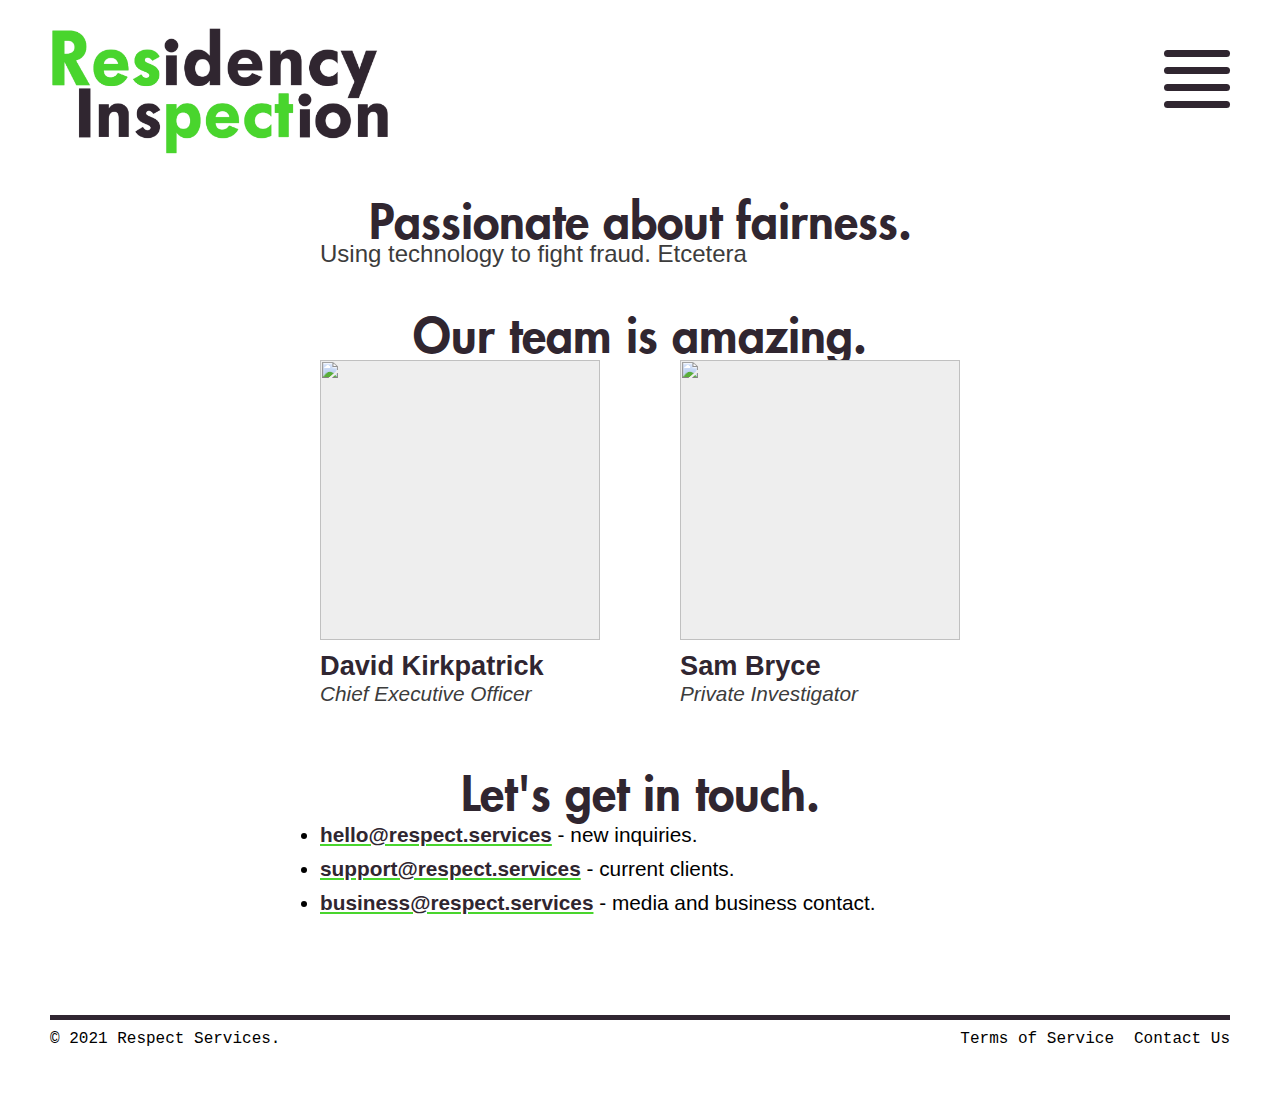
==== about.html @ 8364cbc3 "Initial draft." ====
<!DOCTYPE html>
<html>

<head>
<title>Respect</title>
<meta name="viewport" content="width=device-width, initial-scale=1.0" />
<link rel="stylesheet" type="text/css" href="normalize.css" />
<link rel="stylesheet" type="text/css" href="respect.css" />
<link rel="stylesheet" type="text/css" href="menu.css" />
<style type="text/css">

#contact {
  font-size: 1.3em;
  padding: 0;
  margin: 25px 0;
}

#contact li {
  margin-bottom: 10px;
}

#contact a {
  font-weight: bold;
}

</style>
</head>

<body>
<img id="logo" src="respect.png" />

<nav role='navigation'>
  <div id="menuToggle">
    <input type="checkbox" />
    
    <span></span>
    <span></span>
    <span></span>
	<span></span>
    
    <ul id="menu">
      <li><a href="index.html">How it Works</a></li>
	  <li><a href="schools.html">For Schools</a></li>
	  <li><a href="banks.html">For Banks</a></li>
      <li><a href="start.html#pricing">Pricing</a></li>
      <li><a href="start.html#submit">Get Started</a></li>
	  <li><a href="about.html">About &amp; Contact</a></li>
    </ul>
  </div>
</nav>

<div id="content" class="tight">

<h>Passionate about fairness.</h>
<p>Using technology to fight fraud. Etcetera</p>

<h>Our team is amazing.</h>
<div id="team">
<div class="person">
<img src="#" class="headshot" />
<span class="name">David Kirkpatrick</span>
<span class="title">Chief Executive Officer</span>
<p class="bio"></p>
</div>

<div class="person">
<img src="#" class="headshot" />
<span class="name">Sam Bryce</span>
<span class="title">Private Investigator</span>
<p class="bio"></p>
</div>
</div>

<h>Let's get in touch.</h>
<ul id="contact">
<li><a href="mailto:hello@respect.services">hello@respect.services</a> - new inquiries.
<li><a href="mailto:support@respect.services">support@respect.services</a> - current clients.
<li><a href="mailto:other@respect.services">business@respect.services</a> - media and business contact.
</ul>

</div>
<div id="footer">
&copy; 2021 Respect Services.

<ul>
<li><a href="terms.html">Terms of Service</a></li>
<li><a href="contact.html">Contact Us</a></li>
</ul>
</div

</body>
</html>
---- respect.css ----
body {
  margin: 20px 50px 30px 50px;
  font-family: arial;
}

@font-face {
    font-family: 'Futura';
    src: url('Futura-Heavy.woff2') format('woff2'),
        url('Futura-Heavy.woff') format('woff');
    font-weight: 900;
    font-style: normal;
    font-display: swap;
}

#logo { 
  width: 350px;
}

h {
  font-family: 'Futura';
  font-size: 3em;
  text-align: center;
  width: 100%;
  display: block;
  margin-top: 40px;
  color: rgb(48, 38, 48);
}

#content.tight {
    max-width: 640px;
	margin: 0px auto;
}

#content.expansive {
	margin: 0px;
}

#content.tight p { 
    font-size: 1.5em;
    line-height: 150%;
    color: rgb(60,60,60);
    margin-top: 10px;
    text-align: justify;
}

#content.expansive p {
	font-size: 1.4em;
	line-height: 120%;
	margin-top: 10px;
}

#content.expansive h {
  font-size: 2.2em;
  text-align: left;
}

blockquote {
	font-family: "courier new";
	font-size: 1.2em;
}

a {
  text-decoration: underline;
  color: rgb(48, 38, 48);
  text-decoration-color: rgb(73, 213, 45);	
}

a:hover {
  color: rgb(73, 213, 45) !important;
}

#team {
  display: flex;
  justify-content: space-between;
}

#team .person {
  gap: 10px;
}

img.headshot {
  background-color: #eee;
  height: 280px;
  width: 280px;
  border: none;
  display: block;
  margin: 20px 0px 10px 0px;
}

.person .name {
  font-weight: bold;
  color: rgb(48, 38, 49);
  display: block;
  font-size: 1.7em;
}

.person .title {
  font-size: 1.3em;
  font-style: italic;
  color: rgb(60,60,60);
}

#footer { 
  margin-top: 100px;
  border-top: 5px solid rgb(48, 38, 49);
  padding-top: 10px;
  padding-bottom: 20px;
  font-family: "courier new";
}

#footer ul {
    display: flex;
    list-style-type: none;
    justify-content: flex-end;
    float: right;
    margin: 0;
    padding: 0;	
}

#footer a {
  color: black;
  text-decoration: none;
  margin-left: 20px;
}

textarea { 
  display: block;
  width: 100%;
  min-height: 300px;
  margin: 8px 0px 8px 0px;
  box-sizing: border-box;
}


em { 
  font-weight: bold;
  font-style: normal;  
}

button { 
  color: white;
  align: center;
  font-family: futura;
  border-radius: 4px;
  text-transform: uppercase;
  cursor: pointer;
  font-size: 110%;
  border-width: 1px;
  letter-spacing: .1rem;
  background-color: rgb(73, 213, 45);
}
---- menu.css ----
body
{
	overflow-x: hidden; /* needed because hiding the menu on the right side is not perfect,  */
}

#menuToggle
{
  display: block;
  position: absolute;
  top: 50px;
  right: 50px;
  
  z-index: 1;
  
  -webkit-user-select: none;
  user-select: none;
}

#menuToggle input
{
  display: block;
  width: 66px;
  height: 77px;
  position: absolute;
  top: -7px;
  left: -5px;
  
  cursor: pointer;
  
  opacity: 0; /* hide this */
  z-index: 2; /* and place it over the hamburger */
  
  -webkit-touch-callout: none;
}

/*
 * Just a quick hamburger
 */
#menuToggle span
{
  display: block;
  width: 66px;
  height: 7px;
  margin-bottom: 10px;
  position: relative;
  
  background-color: rgb(48, 38, 48);
  border-radius: 4px;
  
  z-index: 1;
  transition: transform 0.5s cubic-bezier(0.77,0.2,0.05,1.0),
              background 0.5s cubic-bezier(0.77,0.2,0.05,1.0),
              opacity 0.55s ease;
}

/* 
 * Transform all the slices of hamburger
 * into a crossmark.
 */
#menuToggle input:checked ~ span:nth-last-child(5)
{
  opacity: 1;
  transform: rotate(45deg) translate(15px, 15px);
  background: #aaa;
}

/*
 * But let's hide the middle one.
 */
#menuToggle input:checked ~ span:nth-last-child(4), 
#menuToggle input:checked ~ span:nth-last-child(2)
{
  opacity: 0;
  transform: rotate(0deg) scale(0.2, 0.2);
}

/*
 * Ohyeah and the last one should go the other direction
 */
#menuToggle input:checked ~ span:nth-last-child(3)
{
  opacity: 1;
  transform: rotate(-45deg) translate(9px, -9px);
  background: #aaa;
}

/*
 * Make this absolute positioned
 * at the top left of the screen
 */
#menu
{
  position: absolute;
  width: 250px;
  margin: -120px 0 0 0;
  padding-right: 100px;
  padding-top: 125px;
  padding-bottom: 50px;
  right: -100px;
  
  background: rgb(48, 38, 48);
  list-style-type: none;
  -webkit-font-smoothing: antialiased;
  /* to stop flickering of text in safari */
  
  transform-origin: 0% 0%;
  transform: translate(100%, 0);
  text-align: right;
/*  transition: transform 0.5s cubic-bezier(0.77,0.2,0.05,1.0);*/
}

#menu li
{
  padding: 10px 0;
  font-size: 2em;
  font-family: Futura;
}

#menu a {
 text-decoration: none;
 color: white;
}

/*
 * And let's fade it in from the left
 */
#menuToggle input:checked ~ ul
{
  transform: none;
  opacity: 1;
}

@media screen and (max-width: 768px) {
  #menu {
    transform: none;
    opacity: 0;

    transition: opacity 0.5s cubic-bezier(0.77,0.2,0.05,1.0);
  }
}
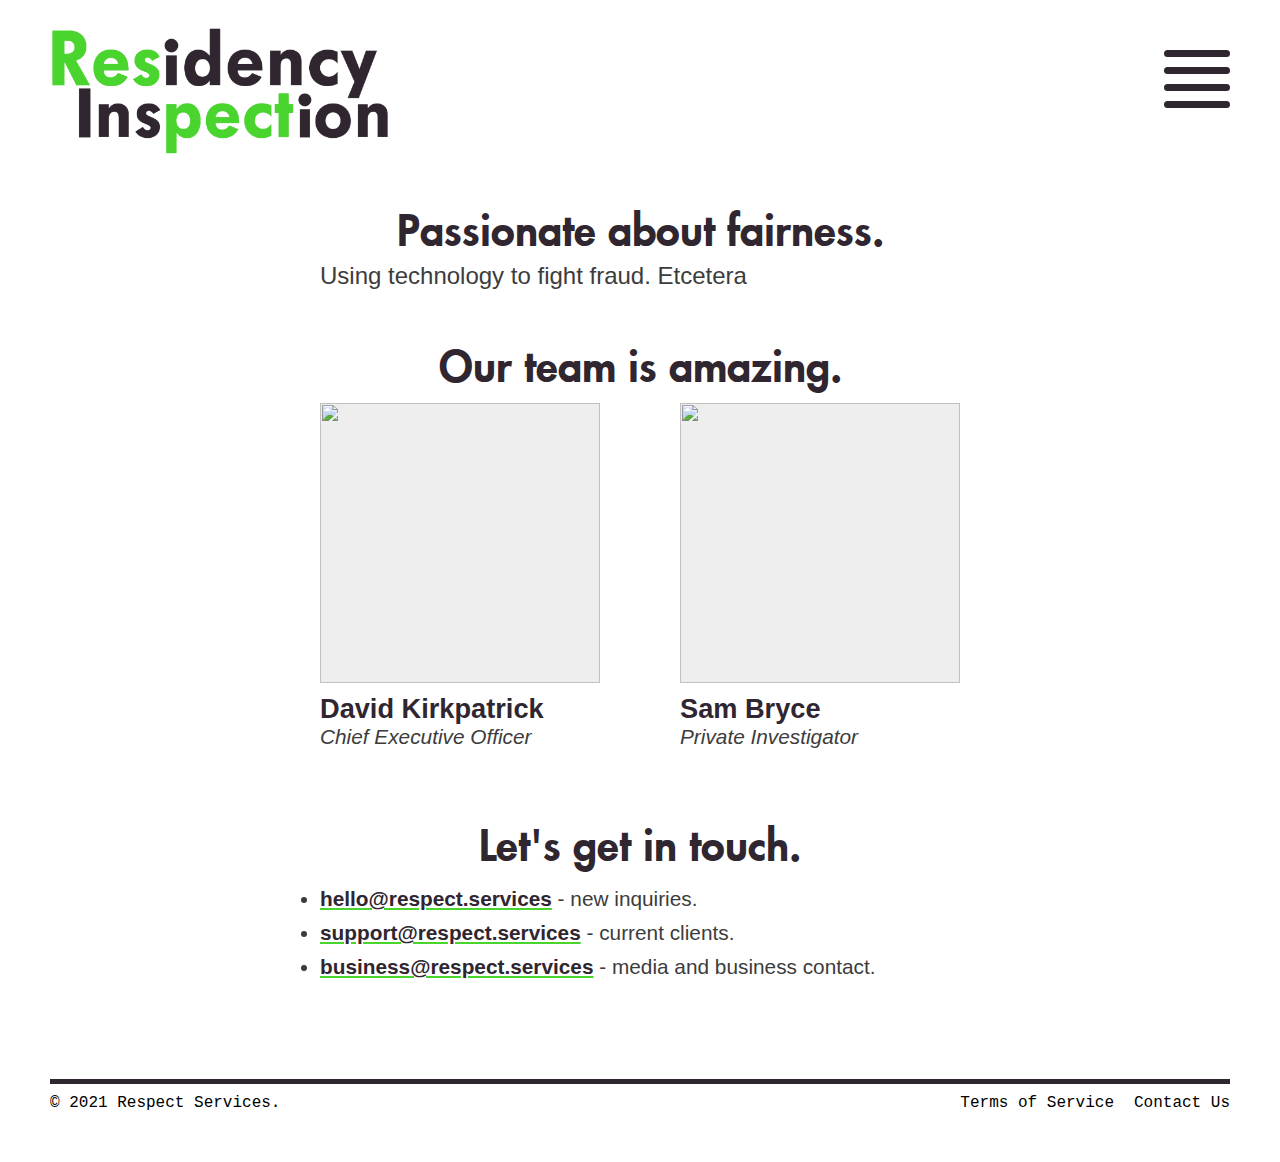
==== commit c8b8613e: "Text updates." ====
--- a/about.html
+++ b/about.html
@@ -84,7 +84,7 @@
 
 <ul>
 <li><a href="terms.html">Terms of Service</a></li>
-<li><a href="contact.html">Contact Us</a></li>
+<li><a href="about.html#contact">Contact Us</a></li>
 </ul>
 </div
 
--- a/respect.css
+++ b/respect.css
@@ -1,6 +1,98 @@
 body {
-  margin: 20px 50px 30px 50px;
   font-family: arial;
+  box-sizing: border-box;
+}
+
+@media only screen and (min-width: 640px) {
+  body { 
+    margin: 20px 50px 30px 50px;
+  }
+  
+  #logo { 
+    width: 350px;
+  }  
+  
+  h {
+    font-size: 2.7em;
+  }  
+  
+  #content.tight p { 
+    font-size: 1.5em;  
+  }
+  
+  #content.expansive p {
+	font-size: 1.4em;  
+	line-height: 120%;	
+  }
+  
+  #content.expansive h {
+    font-size: 2.2em;  
+  }
+  
+  ul.airy li { 
+    font-size: 1em;
+  }
+
+  ul.airy em {
+    font-size: 1.5em;  
+  }
+  
+  blockquote { 
+	font-size: 1.2em;
+  }
+  
+  #team { 
+    justify-content: space-between;
+  }
+  
+  #footer ul {
+    justify-content: flex-end;
+    float: right;
+  }
+}
+
+@media only screen and (max-width: 640px) {
+  body { 
+    margin: 10px;
+  }
+
+  #logo { 
+    width: 200px;
+  }
+
+  h { 
+    font-size: 1.6em;
+  }	
+
+  #content.tight p { 
+    font-size: 1em;  
+  }
+  
+  #content.expansive p {
+	font-size: 1em;  
+	line-height: 150%;
+  }
+  
+  #content.expansive h {
+    font-size: 1.5em;  
+  } 
+
+  ul.airy li { 
+    font-size: 0.8em;
+  }
+
+  ul.airy em {
+    font-size: 1.3em;  
+  }
+  
+  blockquote { 
+  	font-size: 0.8em;
+	margin-left: 0px;
+  }
+  
+  #team { 
+    justify-content: center; 
+  }
 }
 
 @font-face {
@@ -12,18 +104,18 @@
     font-display: swap;
 }
 
-#logo { 
-  width: 350px;
-}
-
 h {
   font-family: 'Futura';
-  font-size: 3em;
+  font-weight: 900;
   text-align: center;
   width: 100%;
   display: block;
   margin-top: 40px;
   color: rgb(48, 38, 48);
+}
+
+#content { 
+    color: rgb(60,60,60);
 }
 
 #content.tight {
@@ -36,27 +128,38 @@
 }
 
 #content.tight p { 
-    font-size: 1.5em;
     line-height: 150%;
-    color: rgb(60,60,60);
     margin-top: 10px;
     text-align: justify;
 }
 
 #content.expansive p {
-	font-size: 1.4em;
-	line-height: 120%;
 	margin-top: 10px;
 }
 
 #content.expansive h {
-  font-size: 2.2em;
   text-align: left;
 }
+
+ul.airy { 
+  list-style-type: none;
+  margin: 0;
+  padding: 0;  
+  text-align: left;
+}
+
+ul.airy li { 
+  margin: 10px 0 15px 0;
+  line-height: 170%;
+}
+
+ul.airy em {
+  display: block;
+}
+
 
 blockquote {
 	font-family: "courier new";
-	font-size: 1.2em;
 }
 
 a {
@@ -71,11 +174,11 @@
 
 #team {
   display: flex;
-  justify-content: space-between;
-}
-
-#team .person {
-  gap: 10px;
+  flex-wrap: wrap;
+}
+
+#person { 
+  flex-grow: 1;
 }
 
 img.headshot {
@@ -111,16 +214,14 @@
 #footer ul {
     display: flex;
     list-style-type: none;
-    justify-content: flex-end;
-    float: right;
     margin: 0;
     padding: 0;	
+	gap: 20px;
 }
 
 #footer a {
   color: black;
   text-decoration: none;
-  margin-left: 20px;
 }
 
 textarea { 
--- a/menu.css
+++ b/menu.css
@@ -1,36 +1,93 @@
-body
-{
-	overflow-x: hidden; /* needed because hiding the menu on the right side is not perfect,  */
+@media only screen and (min-width: 640px) {
+  #menuToggle { 
+    top: 50px;
+    right: 50px;
+  }
+  
+  #menu { 
+    top: -50px;
+    right: -50px;
+    width: 250px;
+    padding-right: 50px;
+    padding-top: 125px;
+    padding-bottom: 50px;
+    text-align: right; 	
+  }
+  
+  #menuToggle input {
+    width: 77px;
+    height: 77px;
+  }  
+  
+  #menuToggle span { 
+    width: 66px;
+    height: 7px;
+    margin-bottom: 10px;	
+  }
+
+  #menuToggle input:checked ~ span:nth-last-child(2)
+  {
+    transform: rotate(45deg)  translate(-5px, -5px);
+  }
+}
+
+@media only screen and (max-width: 640px) {
+  #menuToggle { 
+    top: 25px;
+    right: 10px;
+  }  
+  
+  #menu { 
+    top: -25px;
+    right: -10px;
+    width: 100vw;
+    height: 100vh;
+    text-align: center;
+    padding-top: 80px;
+  }
+  
+  #menuToggle input {
+    width: 55px;
+	height: 55px;
+  }
+
+  #menuToggle span { 
+    width: 44px;
+    height: 5px;
+    margin-bottom: 8px;
+  }  
+  
+  #menuToggle input:checked ~ span {
+    margin-right: 10px;
+  }
+  
+  #menuToggle input:checked ~ span:nth-last-child(2)
+  {
+    transform: rotate(45deg)  translate(-7px, -7px);
+  }  
 }
 
 #menuToggle
 {
   display: block;
-  position: absolute;
-  top: 50px;
-  right: 50px;
-  
+  position: fixed;
   z-index: 1;
-  
-  -webkit-user-select: none;
   user-select: none;
+  background-color: white;
+  display: flex;
+  flex-direction: column;
+  align-items: flex-end;
 }
 
 #menuToggle input
 {
   display: block;
-  width: 66px;
-  height: 77px;
   position: absolute;
   top: -7px;
-  left: -5px;
-  
+  right: -5px;
   cursor: pointer;
-  
   opacity: 0; /* hide this */
   z-index: 2; /* and place it over the hamburger */
-  
-  -webkit-touch-callout: none;
 }
 
 /*
@@ -39,14 +96,9 @@
 #menuToggle span
 {
   display: block;
-  width: 66px;
-  height: 7px;
-  margin-bottom: 10px;
   position: relative;
-  
   background-color: rgb(48, 38, 48);
   border-radius: 4px;
-  
   z-index: 1;
   transition: transform 0.5s cubic-bezier(0.77,0.2,0.05,1.0),
               background 0.5s cubic-bezier(0.77,0.2,0.05,1.0),
@@ -57,32 +109,33 @@
  * Transform all the slices of hamburger
  * into a crossmark.
  */
-#menuToggle input:checked ~ span:nth-last-child(5)
+#menuToggle input:checked ~ span:nth-last-child(5),
+#menuToggle input:checked ~ span:nth-last-child(2)
 {
   opacity: 1;
-  transform: rotate(45deg) translate(15px, 15px);
   background: #aaa;
 }
 
+  #menuToggle input:checked ~ span:nth-last-child(5) {
+    transform: rotate(-45deg);
+	transform-origin: 100% 0;
+  }  
+  
+  #menuToggle input:checked ~ span:nth-last-child(2)
+  {
+	transform-origin: 100% 100%;  
+  }
+  
 /*
- * But let's hide the middle one.
+ * But let's hide the middle ones.
  */
 #menuToggle input:checked ~ span:nth-last-child(4), 
-#menuToggle input:checked ~ span:nth-last-child(2)
+#menuToggle input:checked ~ span:nth-last-child(3)
 {
   opacity: 0;
   transform: rotate(0deg) scale(0.2, 0.2);
 }
 
-/*
- * Ohyeah and the last one should go the other direction
- */
-#menuToggle input:checked ~ span:nth-last-child(3)
-{
-  opacity: 1;
-  transform: rotate(-45deg) translate(9px, -9px);
-  background: #aaa;
-}
 
 /*
  * Make this absolute positioned
@@ -91,22 +144,10 @@
 #menu
 {
   position: absolute;
-  width: 250px;
-  margin: -120px 0 0 0;
-  padding-right: 100px;
-  padding-top: 125px;
-  padding-bottom: 50px;
-  right: -100px;
-  
+  margin: 0px;	
   background: rgb(48, 38, 48);
   list-style-type: none;
   -webkit-font-smoothing: antialiased;
-  /* to stop flickering of text in safari */
-  
-  transform-origin: 0% 0%;
-  transform: translate(100%, 0);
-  text-align: right;
-/*  transition: transform 0.5s cubic-bezier(0.77,0.2,0.05,1.0);*/
 }
 
 #menu li
@@ -121,20 +162,12 @@
  color: white;
 }
 
-/*
- * And let's fade it in from the left
- */
+#menuToggle input ~ ul { 
+  display: none;
+}
+
 #menuToggle input:checked ~ ul
 {
-  transform: none;
+  display: block;
   opacity: 1;
-}
-
-@media screen and (max-width: 768px) {
-  #menu {
-    transform: none;
-    opacity: 0;
-
-    transition: opacity 0.5s cubic-bezier(0.77,0.2,0.05,1.0);
-  }
 }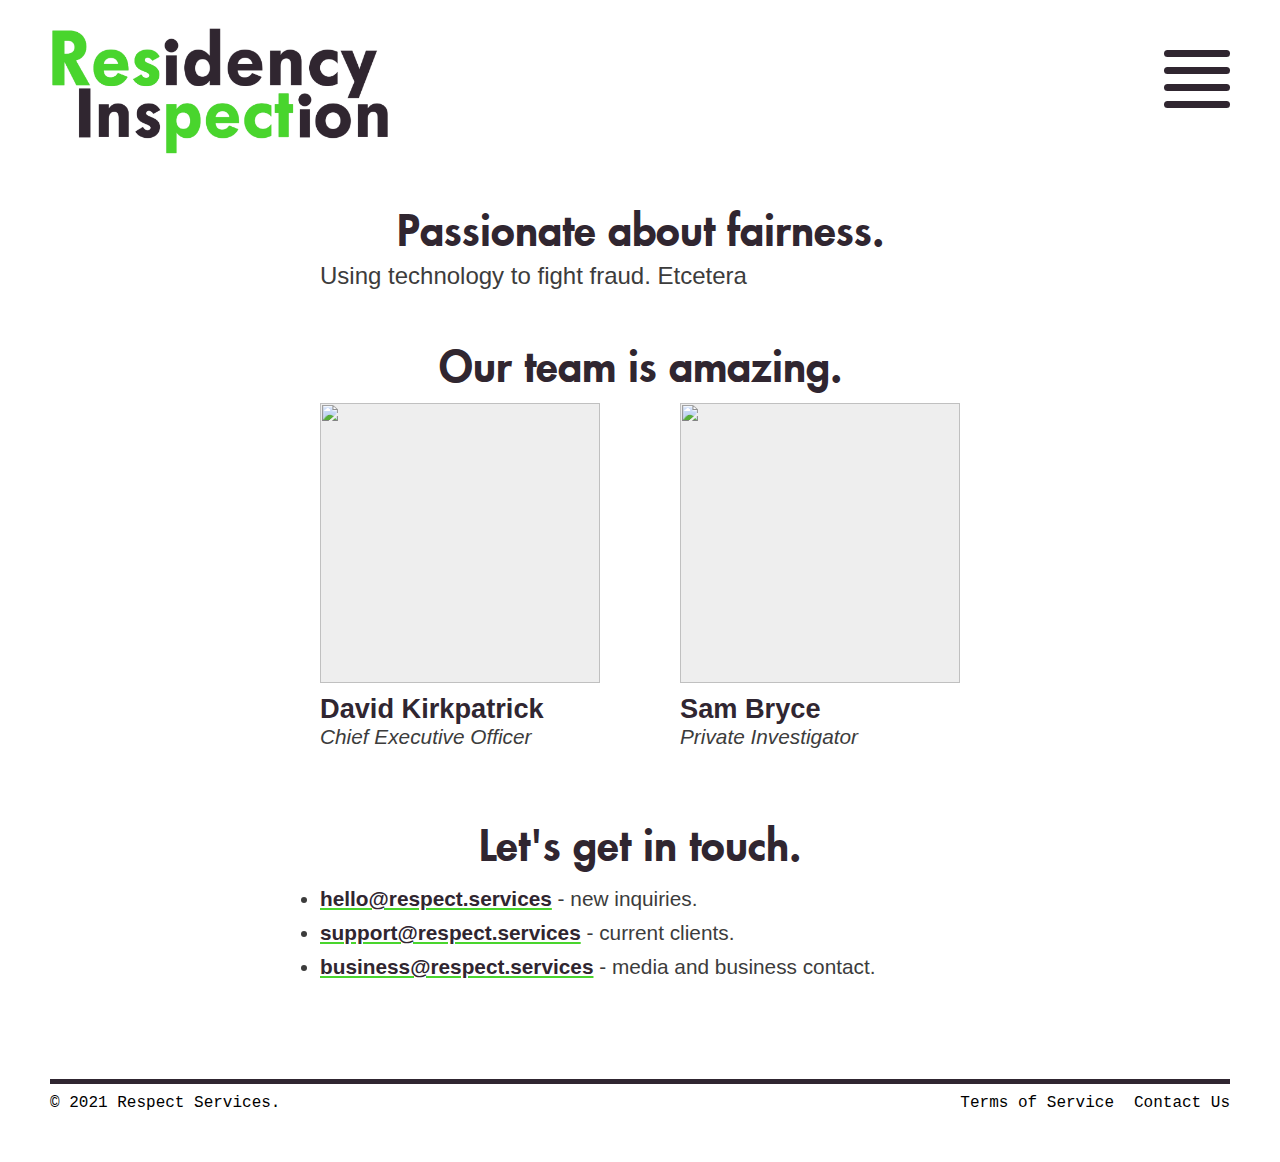
==== commit f7fe4ff7: "Footer, text updates." ====
--- a/about.html
+++ b/about.html
@@ -80,7 +80,8 @@
 
 </div>
 <div id="footer">
-&copy; 2021 Respect Services.
+&copy; 2021
+<span class="company">Respect Services.</span>
 
 <ul>
 <li><a href="terms.html">Terms of Service</a></li>
--- a/respect.css
+++ b/respect.css
@@ -44,11 +44,6 @@
   #team { 
     justify-content: space-between;
   }
-  
-  #footer ul {
-    justify-content: flex-end;
-    float: right;
-  }
 }
 
 @media only screen and (max-width: 640px) {
@@ -92,6 +87,10 @@
   
   #team { 
     justify-content: center; 
+  }
+  
+  #footer .company { 
+    display: none;
   }
 }
 
@@ -216,7 +215,12 @@
     list-style-type: none;
     margin: 0;
     padding: 0;	
-	gap: 20px;
+	justify-content: flex-end;
+	float: right;
+}
+
+#footer li {
+  margin-left: 20px;
 }
 
 #footer a {
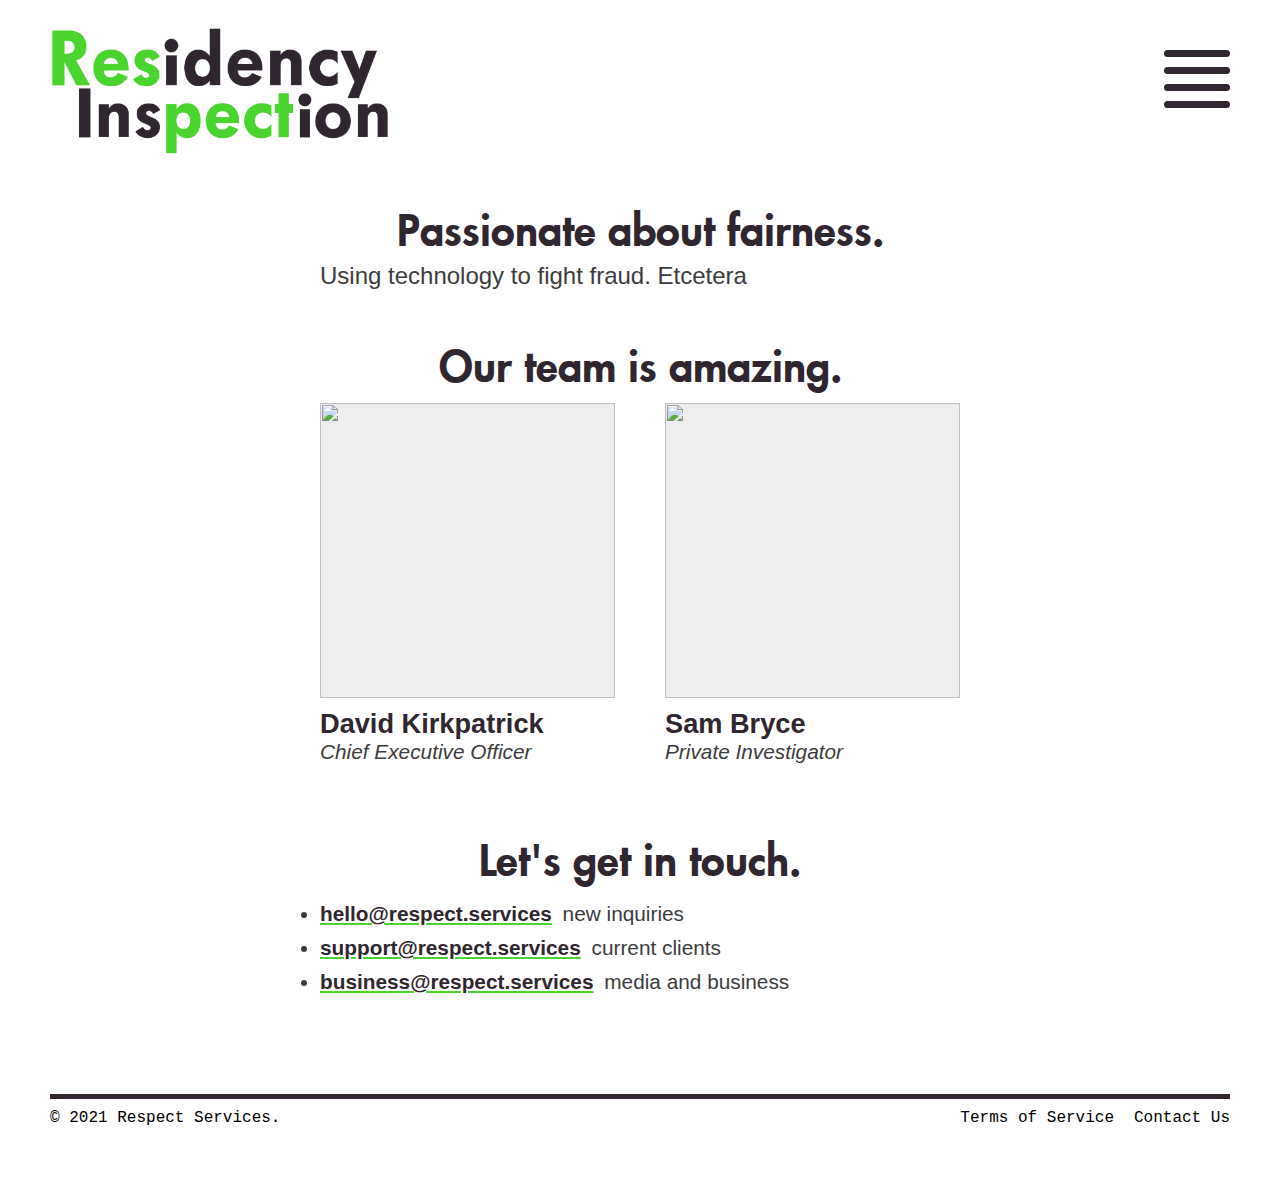
==== commit 36df4f60: "These are problems we solve" ====
--- a/about.html
+++ b/about.html
@@ -4,6 +4,8 @@
 <head>
 <title>Respect</title>
 <meta name="viewport" content="width=device-width, initial-scale=1.0" />
+<link rel="preload" href="Futura-Heavy.woff" as="font">
+<link rel="preload" href="Futura-Heavy.woff2" as="font">
 <link rel="stylesheet" type="text/css" href="normalize.css" />
 <link rel="stylesheet" type="text/css" href="respect.css" />
 <link rel="stylesheet" type="text/css" href="menu.css" />
@@ -23,6 +25,22 @@
   font-weight: bold;
 }
 
+@media only screen and (min-width: 640px) {
+  #contact a {
+    margin-right: 5px;
+  }
+}
+
+@media only screen and (max-width: 640px) {
+  #content p, ul {
+    text-align: center !important;  
+  }
+  
+  #contact a {
+    display: block; 
+  }
+}
+
 </style>
 </head>
 
@@ -39,12 +57,12 @@
 	<span></span>
     
     <ul id="menu">
-      <li><a href="index.html">How it Works</a></li>
-	  <li><a href="schools.html">For Schools</a></li>
-	  <li><a href="banks.html">For Banks</a></li>
-      <li><a href="start.html#pricing">Pricing</a></li>
-      <li><a href="start.html#submit">Get Started</a></li>
-	  <li><a href="about.html">About &amp; Contact</a></li>
+      <li><a href="index.html">How it Works</a></li>	 
+	  <li class="industries">
+	    <a href="schools.html">Schools</a> | 
+	    <a href="banks.html">Banks</a></li>
+      <li><a href="start.html">Pricing &#xFE60; Signup</a></li>
+      <li><a href="about.html">About &#xFE60; Contact</a></li>
     </ul>
   </div>
 </nav>
@@ -73,9 +91,9 @@
 
 <h>Let's get in touch.</h>
 <ul id="contact">
-<li><a href="mailto:hello@respect.services">hello@respect.services</a> - new inquiries.
-<li><a href="mailto:support@respect.services">support@respect.services</a> - current clients.
-<li><a href="mailto:other@respect.services">business@respect.services</a> - media and business contact.
+<li><a href="mailto:hello@respect.services">hello@respect.services</a> new inquiries
+<li><a href="mailto:support@respect.services">support@respect.services</a> current clients
+<li><a href="mailto:other@respect.services">business@respect.services</a> media and business
 </ul>
 
 </div>
--- a/respect.css
+++ b/respect.css
@@ -1,3 +1,9 @@
+:root {
+  --green: rgb(73, 213, 45);
+  --purple: rgb(48, 38, 48);
+  --lightpurple: rgb(140,36,140);
+}
+
 body {
   font-family: arial;
   box-sizing: border-box;
@@ -110,7 +116,7 @@
   width: 100%;
   display: block;
   margin-top: 40px;
-  color: rgb(48, 38, 48);
+  color: var(--purple);
 }
 
 #content { 
@@ -163,12 +169,12 @@
 
 a {
   text-decoration: underline;
-  color: rgb(48, 38, 48);
-  text-decoration-color: rgb(73, 213, 45);	
+  color: var(--purple);
+  text-decoration-color: var(--green);	
 }
 
 a:hover {
-  color: rgb(73, 213, 45) !important;
+  color: var(--green) !important;
 }
 
 #team {
@@ -182,8 +188,8 @@
 
 img.headshot {
   background-color: #eee;
-  height: 280px;
-  width: 280px;
+  height: 295px;
+  width: 295px;
   border: none;
   display: block;
   margin: 20px 0px 10px 0px;
@@ -191,7 +197,7 @@
 
 .person .name {
   font-weight: bold;
-  color: rgb(48, 38, 49);
+  color: var(--purple);
   display: block;
   font-size: 1.7em;
 }
@@ -204,7 +210,7 @@
 
 #footer { 
   margin-top: 100px;
-  border-top: 5px solid rgb(48, 38, 49);
+  border-top: 5px solid var(--purple);
   padding-top: 10px;
   padding-bottom: 20px;
   font-family: "courier new";
@@ -252,5 +258,5 @@
   font-size: 110%;
   border-width: 1px;
   letter-spacing: .1rem;
-  background-color: rgb(73, 213, 45);
+  background-color: var(--green);
 }--- a/menu.css
+++ b/menu.css
@@ -7,7 +7,7 @@
   #menu { 
     top: -50px;
     right: -50px;
-    width: 250px;
+    width: 270px;
     padding-right: 50px;
     padding-top: 125px;
     padding-bottom: 50px;
@@ -170,4 +170,8 @@
 {
   display: block;
   opacity: 1;
+}
+
+#menu li.industries {
+  color: rgba(255,255,255,0.5);
 }